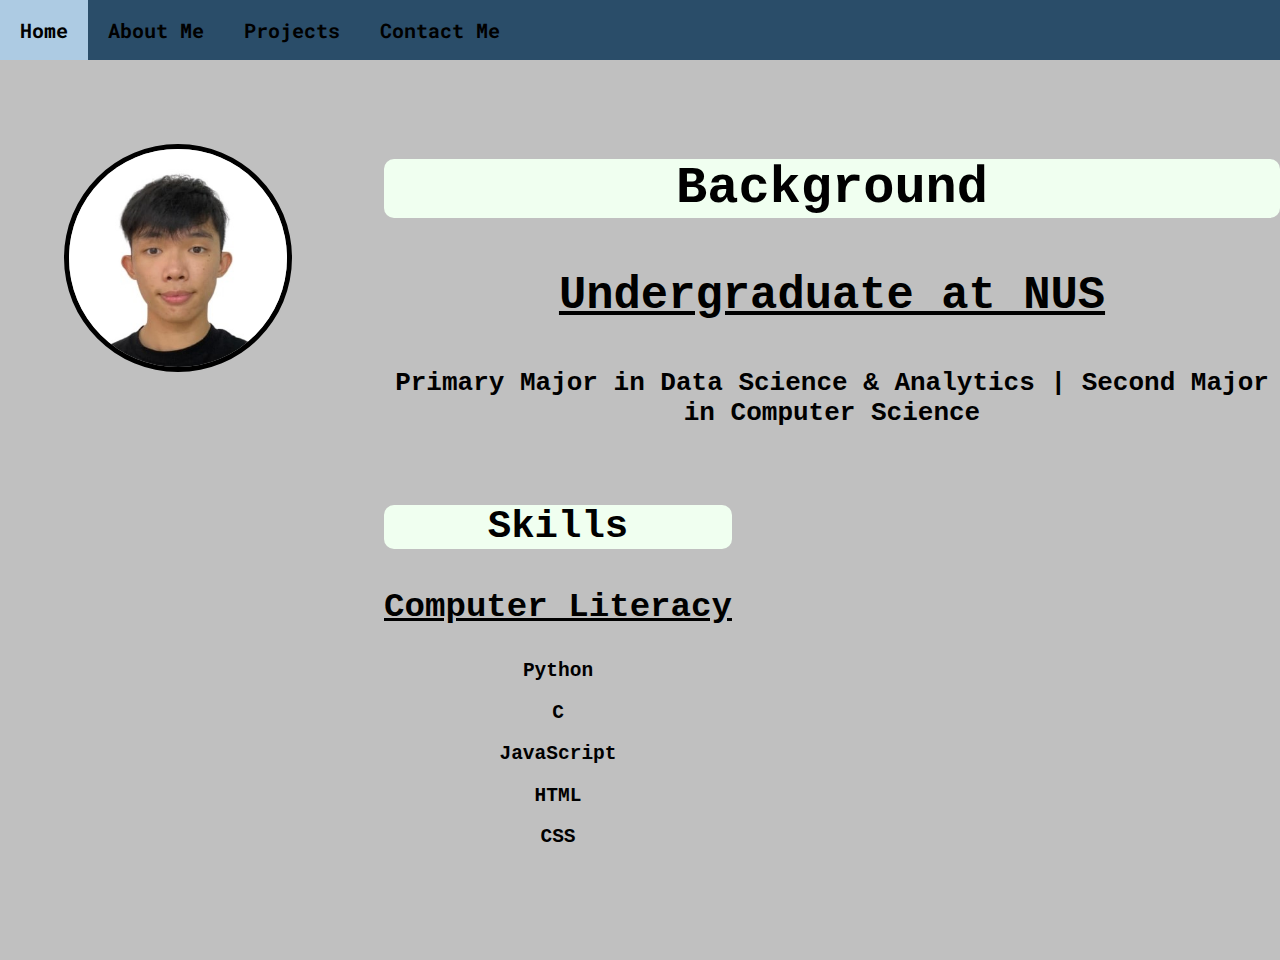
==== aboutme.html @ 3d3bc5a5 "Update aboutme.html" ====
<!DOCTYPE html>
<html>
    <head>
        <link rel="stylesheet" href="styles.css">
        <meta charset="UTF-8">
        <meta name="viewport" content="width=device-width, initial-scale=1">
        <meta name="description" content="Zhan Peng's Project Space">
        <meta name="author" content="Lee Zhan Peng">        
        <title>Project Space - Zhan Peng</title>
    </head>
    <body style="background-color: rgb(192, 192, 192);">
        <header>
            <ul>
                <li><a href="index.html">Home</a></li>
                <li><a href="aboutme.html">About Me</a></li>
                <li class="dropdown"><a href="#" class="dropbtn">Projects</a>
                    <div class="dropdown-content">
                        <a href="#">Project1</a>
                        <a href="#">Project2</a>
                        <a href="#">Project3</a>
                    </div>
                </li>
                
                <li><a href="#">Contact Me</a></li>
            </ul>
        </header>
        <div class="bg-image"></div>
        <div>
            <main>
                <img src="Portrait.jpg" style="width: 17%" class="round-border centered-items">
                <h1 class="intro-text" style="text-align: center">
                    <p style="font-size: 200%; background-color: honeydew; border-radius: 10px;">Background</p>
                    <p style="font-size: 175%; text-decoration: underline;">Undergraduate at NUS</p>
                    <p style="font-size: 100%">Primary Major in Data Science & Analytics | Second Major in Computer Science</p>
                    <p>
                    <h2 class="sub-text" style="text-align: center">
                        <p style="font-size: 200%; background-color: honeydew; border-radius: 10px;">Skills</p>
                        <p style="font-size: 175%; text-decoration: underline;">Computer Literacy</p>
                        <p style="font-size: 100%">Python</p>
                        <p style="font-size: 100%">C</p>
                        <p style="font-size: 100%">JavaScript</p>
                        <p style="font-size: 100%">HTML</p>
                        <p style="font-size: 100%">CSS</p>
                    </h2>
                    </p>
                </h1>
            </main>
        </div>
        <footer>

        </footer>
    </body>
</html>
---- styles.css ----
@import url('https://fonts.googleapis.com/css2?family=Roboto+Mono&display=swap');

ul {
    font-weight: 1000;
    height:60px;
    list-style-type: none;
    margin: 0;
    padding: 0;
    overflow: hidden;
    background-color: #2a4d69;
    font-family: 'Roboto Mono', monospace;
}
  
li {
    float: left;
    font-size:20px
}
  
li a, .dropbtn {
    display: inline-block;
    color: black;
    text-align: center;
    padding: 17px 20px;
    text-decoration: none;
}
  
li a:hover, .dropdown:hover .dropbtn {
    background-color: #adcbe3;
    -webkit-transition: background-color 0.2s linear;
    -ms-transition: background-color 0.2s linear;
    transition: background-color 0.2s linear;
}
  
li.dropdown {
    display: inline-block;
}
  
.dropdown-content {
    -webkit-animation: fading ease-in 0.2s;
    animation: fading ease-in 0.2s;
    -webkit-animation-fill-mode: forwards;
    animation-fill-mode: forwards;
    -webkit-animation-duration: 0.2s;
    animation-duration: 0.2s;
    display: none;
    position: absolute;
    background-color: #f9f9f9;
    min-width: 160px;
    box-shadow: 0px 8px 16px 0px rgba(0,0,0,0.2);
    z-index: 999;
}
  
.dropdown-content a {
    font-size:15px;
    color: black;
    padding: 12px 14px;
    text-decoration: none;
    display: block;
    text-align: left;
}
  
.dropdown-content a:hover {background-color: #f1f1f1;}
  
.dropdown:hover .dropdown-content {
    display: block;
}

body, html {
    height: 100%;
    margin: 0;
}

.bg-image {
    /* The image used */
    background-image: url("bg.jpg");
    
    /* Add the blur effect */
    filter: blur(3px);
    -webkit-filter: blur(3px);
    
    /* Full height */
    height: 100%;
    
    /* Center and scale the image nicely */
    background-position: center;
    background-repeat: no-repeat;
    background-size: cover;
    background-attachment: fixed;

}
.bg-text {
    font-family: Garamond;
    background-color: rgb(0,0,0); /* Fallback color */
    background-color: rgba(0,0,0, 0.4); /* Black w/opacity/see-through */
    color: white;
    font-weight: bold;
    border: 3px solid #f1f1f1;
    position: absolute;
    top: 50%;
    left: 50%;
    transform: translate(-50%, -50%);
    z-index: 2;
    width: 80%;
    height: 40%;
    padding: 20px;
    text-align: center;
}
.bg-layer {
    font-family: Garamond;
    background-color: rgb(0,0,0); /* Fallback color */
    background-color: rgba(0,0,0, 0.4); /* Black w/opacity/see-through */
    color: white;
    font-weight: bold;
    border: 3px solid #f1f1f1;
    position: absolute;
    top: 50%;
    left: 50%;
    transform: translate(-50%, -50%);
    z-index: 2;
    width: 80%;
    height: 40%;
    padding: 20px;
    text-align: center;
}
.centered-items {
    position: absolute;
    top: 16%;
    left: 5%;
    z-index: 2;
    text-align: center;
}
.intro-text {
    font-family: monospace;
    position: absolute;
    top: 10%;
    left: 30%;
}

.sub-text {
    font-family: monospace;
    position: absolute;
    top: 50%;
    left: 30%;
}
.fade-in-text {
    opacity: 0;
    -webkit-animation: fading ease-in 2s;
    animation: fading ease-in 2s;
    -webkit-animation-fill-mode: forwards;
    animation-fill-mode: forwards;
    -webkit-animation-duration: 2s;
    animation-duration: 2s;
  }
  
.fade-in-text.delay {
    -webkit-animation-delay: 2s;
    animation-delay: 2s
}
@-webkit-keyframes fading {
    from {opacity: 0;}
    to {opacity: 1;}
}
@-moz-keyframes fading {
    from {opacity: 0;}
    to {opacity: 1;}
}

@keyframes fading {
    from {opacity: 0;}
    to {opacity: 1;}
}

.round-border {
    border-radius: 50%;
    border-color: black;
    border-width: 5px;
    border-style: solid;
}
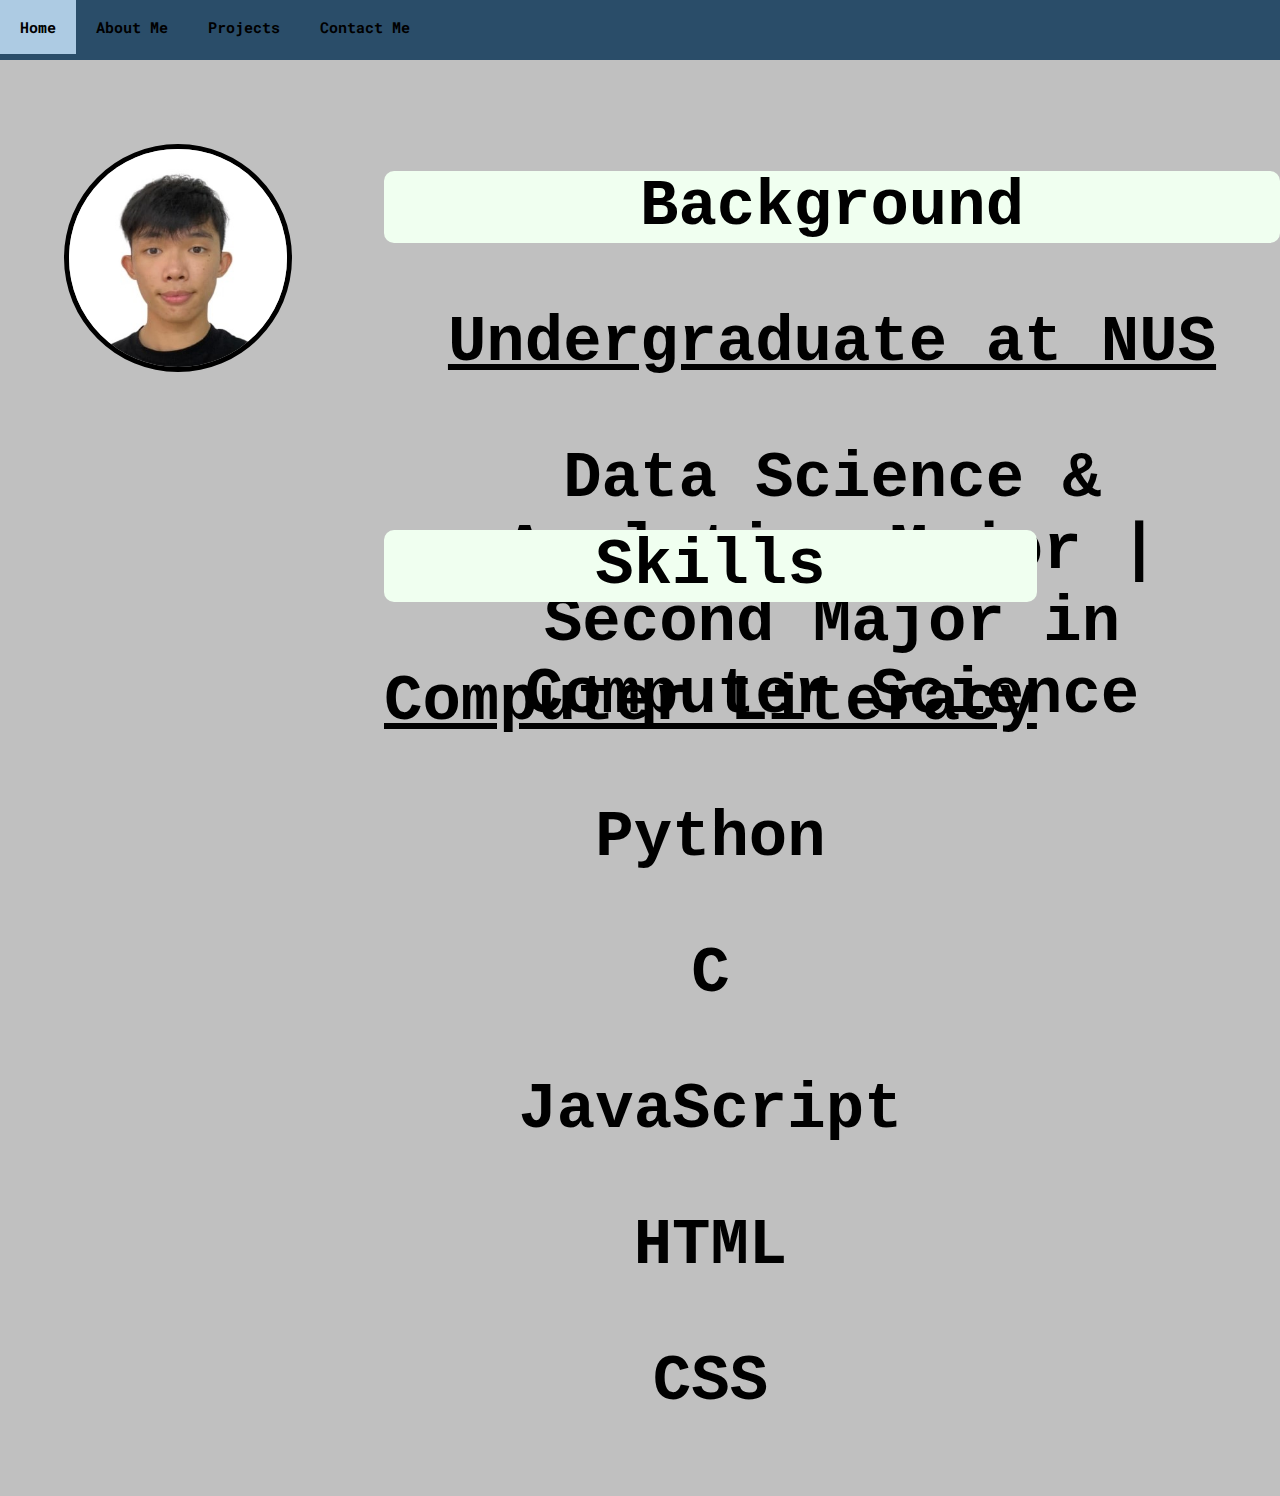
==== commit b300184b: "Update aboutme.html" ====
--- a/aboutme.html
+++ b/aboutme.html
@@ -11,17 +11,16 @@
     <body style="background-color: rgb(192, 192, 192);">
         <header>
             <ul>
-                <li><a href="index.html">Home</a></li>
-                <li><a href="aboutme.html">About Me</a></li>
-                <li class="dropdown"><a href="#" class="dropbtn">Projects</a>
+                <li><a href="index.html" style="font-size:15px">Home</a></li>
+                <li><a href="aboutme.html" style="font-size:15px">About Me</a></li>
+                <li class="dropdown"><a href="#" class="dropbtn" style="font-size:15px">Projects</a>
                     <div class="dropdown-content">
                         <a href="#">Project1</a>
                         <a href="#">Project2</a>
                         <a href="#">Project3</a>
                     </div>
                 </li>
-                
-                <li><a href="#">Contact Me</a></li>
+                <li><a href="#" style="font-size:15px">Contact Me</a></li>
             </ul>
         </header>
         <div class="bg-image"></div>
@@ -29,18 +28,18 @@
             <main>
                 <img src="Portrait.jpg" style="width: 17%" class="round-border centered-items">
                 <h1 class="intro-text" style="text-align: center">
-                    <p style="font-size: 200%; background-color: honeydew; border-radius: 10px;">Background</p>
-                    <p style="font-size: 175%; text-decoration: underline;">Undergraduate at NUS</p>
-                    <p style="font-size: 100%">Primary Major in Data Science & Analytics | Second Major in Computer Science</p>
+                    <p style="font-size: 5vw; background-color: honeydew; border-radius: 10px;">Background</p>
+                    <p style="font-size: 5vw; text-decoration: underline;">Undergraduate at NUS</p>
+                    <p style="font-size: 5vw">Data Science & Analytics Major | Second Major in Computer Science</p>
                     <p>
                     <h2 class="sub-text" style="text-align: center">
-                        <p style="font-size: 200%; background-color: honeydew; border-radius: 10px;">Skills</p>
-                        <p style="font-size: 175%; text-decoration: underline;">Computer Literacy</p>
-                        <p style="font-size: 100%">Python</p>
-                        <p style="font-size: 100%">C</p>
-                        <p style="font-size: 100%">JavaScript</p>
-                        <p style="font-size: 100%">HTML</p>
-                        <p style="font-size: 100%">CSS</p>
+                        <p style="font-size: 5vw; background-color: honeydew; border-radius: 10px;">Skills</p>
+                        <p style="font-size: 5vw; text-decoration: underline;">Computer Literacy</p>
+                        <p style="font-size: 5vw">Python</p>
+                        <p style="font-size: 5vw">C</p>
+                        <p style="font-size: 5vw">JavaScript</p>
+                        <p style="font-size: 5vw">HTML</p>
+                        <p style="font-size: 5vw">CSS</p>
                     </h2>
                     </p>
                 </h1>
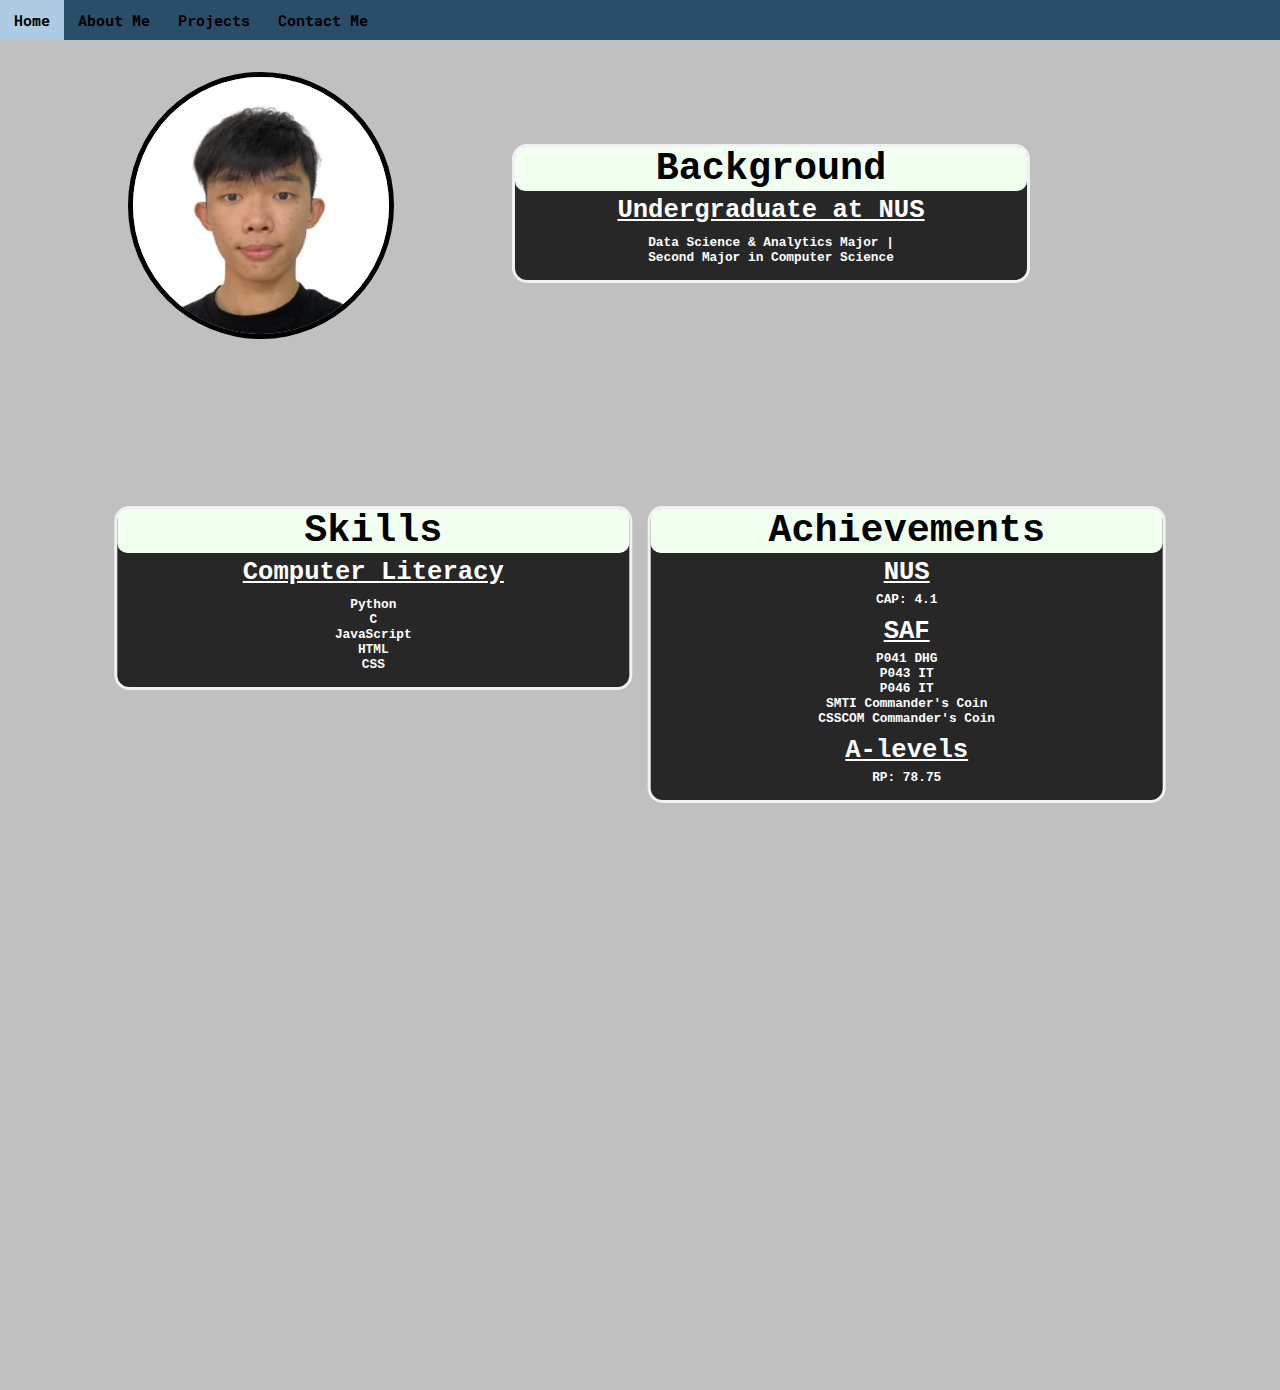
==== commit b66767d7: "Update aboutme.html" ====
--- a/aboutme.html
+++ b/aboutme.html
@@ -11,40 +11,59 @@
     <body style="background-color: rgb(192, 192, 192);">
         <header>
             <ul>
-                <li><a href="index.html" style="font-size:15px">Home</a></li>
-                <li><a href="aboutme.html" style="font-size:15px">About Me</a></li>
-                <li class="dropdown"><a href="#" class="dropbtn" style="font-size:15px">Projects</a>
+                <li><a href="index.html" class="nav-size">Home</a></li>
+                <li><a href="aboutme.html" class="nav-size">About Me</a></li>
+                <li class="dropdown"><a href="#" class="dropbtn nav-size">Projects</a>
                     <div class="dropdown-content">
                         <a href="#">Project1</a>
                         <a href="#">Project2</a>
                         <a href="#">Project3</a>
                     </div>
                 </li>
-                <li><a href="#" style="font-size:15px">Contact Me</a></li>
+                <li><a href="#" class="nav-size">Contact Me</a></li>
             </ul>
         </header>
-        <div class="bg-image"></div>
+        <div class="bg-image" style=" height: 150vh;"></div>
         <div>
             <main>
-                <img src="Portrait.jpg" style="width: 17%" class="round-border centered-items">
-                <h1 class="intro-text" style="text-align: center">
-                    <p style="font-size: 5vw; background-color: honeydew; border-radius: 10px;">Background</p>
-                    <p style="font-size: 5vw; text-decoration: underline;">Undergraduate at NUS</p>
-                    <p style="font-size: 5vw">Data Science & Analytics Major | Second Major in Computer Science</p>
-                    <p>
-                    <h2 class="sub-text" style="text-align: center">
-                        <p style="font-size: 5vw; background-color: honeydew; border-radius: 10px;">Skills</p>
-                        <p style="font-size: 5vw; text-decoration: underline;">Computer Literacy</p>
-                        <p style="font-size: 5vw">Python</p>
-                        <p style="font-size: 5vw">C</p>
-                        <p style="font-size: 5vw">JavaScript</p>
-                        <p style="font-size: 5vw">HTML</p>
-                        <p style="font-size: 5vw">CSS</p>
-                    </h2>
-                    </p>
+                <img src="images/Portrait.jpg" class="round-border centered-items">
+                <h1 class="intro-text" style="text-align: center; background-color: rgba(0,0,0, 0.8); border-radius: 15px; border: 3px solid #f1f1f1;">
+                    <p class="header" style=" background-color: honeydew; border-radius: 10px; margin-bottom: 5px; color: black;">Background</p>
+                    <p class="title" style=" text-decoration: underline; margin-bottom: 10px;">Undergraduate at NUS</p>
+                    <p>Data Science & Analytics Major |</p>
+                    <p>Second Major in Computer Science</p>
+                    <br>
                 </h1>
+
+                <h2 class="sub-text1" style="text-align: center; background-color: rgba(0,0,0, 0.8); border-radius: 15px; border: 3px solid #f1f1f1;">
+                    <p class="header" style=" background-color: honeydew; border-radius: 10px; margin-bottom: 5px; color: black;">Skills</p>
+                    <p class="title" style="text-decoration: underline; margin-bottom: 10px;">Computer Literacy</p>
+                    <p>Python</p>
+                    <p>C</p>
+                    <p>JavaScript</p>
+                    <p>HTML</p>
+                    <p>CSS</p>
+                    <br>
+                </h2>               
+                <h2 class="sub-text2" style="text-align: center; background-color: rgba(0,0,0, 0.8); border-radius: 15px; border: 3px solid #f1f1f1;">
+                    <p class="header" style=" background-color: honeydew; border-radius: 10px; margin-bottom: 5px; color: black;">Achievements</p>
+                    <p class="title" style="text-decoration: underline; margin-bottom: 5px;">NUS</p>
+                    <p>CAP: 4.1</p>
+                    <p class="title" style="text-decoration: underline; margin-bottom: 5px; margin-top: 10px;">SAF</p>
+                    <p>P041 DHG</p>
+                    <p>P043 IT</p>
+                    <p>P046 IT</p>
+                    <p>SMTI Commander's Coin</p>
+                    <p>CSSCOM Commander's Coin</p>
+                    <p class="title" style="text-decoration: underline; margin-bottom: 5px; margin-top: 10px;">A-levels</p>
+                    <p>RP: 78.75</p>
+                    <br>
+
+
+                </h2>
             </main>
         </div>
+        
         <footer>
 
         </footer>
--- a/styles.css
+++ b/styles.css
@@ -1,14 +1,19 @@
 @import url('https://fonts.googleapis.com/css2?family=Roboto+Mono&display=swap');
+p {
+    margin: 0;
+    color: white;
+}
 
 ul {
     font-weight: 1000;
-    height:60px;
+    height:40px;
     list-style-type: none;
     margin: 0;
     padding: 0;
     overflow: hidden;
     background-color: #2a4d69;
     font-family: 'Roboto Mono', monospace;
+    
 }
   
 li {
@@ -20,7 +25,7 @@
     display: inline-block;
     color: black;
     text-align: center;
-    padding: 17px 20px;
+    padding: 10px 14px;
     text-decoration: none;
 }
   
@@ -72,20 +77,15 @@
 
 .bg-image {
     /* The image used */
-    background-image: url("bg.jpg");
-    
-    /* Add the blur effect */
-    filter: blur(3px);
-    -webkit-filter: blur(3px);
-    
-    /* Full height */
-    height: 100%;
+    background-image: url("images/bg.jpg");
     
     /* Center and scale the image nicely */
     background-position: center;
     background-repeat: no-repeat;
     background-size: cover;
     background-attachment: fixed;
+    position: relative;
+    z-index: -10;
 
 }
 .bg-text {
@@ -99,49 +99,14 @@
     top: 50%;
     left: 50%;
     transform: translate(-50%, -50%);
-    z-index: 2;
+    z-index: -5;
     width: 80%;
-    height: 40%;
+    height: 20vw;
     padding: 20px;
     text-align: center;
 }
-.bg-layer {
-    font-family: Garamond;
-    background-color: rgb(0,0,0); /* Fallback color */
-    background-color: rgba(0,0,0, 0.4); /* Black w/opacity/see-through */
-    color: white;
-    font-weight: bold;
-    border: 3px solid #f1f1f1;
-    position: absolute;
-    top: 50%;
-    left: 50%;
-    transform: translate(-50%, -50%);
-    z-index: 2;
-    width: 80%;
-    height: 40%;
-    padding: 20px;
-    text-align: center;
-}
-.centered-items {
-    position: absolute;
-    top: 16%;
-    left: 5%;
-    z-index: 2;
-    text-align: center;
-}
-.intro-text {
-    font-family: monospace;
-    position: absolute;
-    top: 10%;
-    left: 30%;
-}
-
-.sub-text {
-    font-family: monospace;
-    position: absolute;
-    top: 50%;
-    left: 30%;
-}
+
+
 .fade-in-text {
     opacity: 0;
     -webkit-animation: fading ease-in 2s;
@@ -175,4 +140,151 @@
     border-color: black;
     border-width: 5px;
     border-style: solid;
-}+}
+
+@media (min-width: 993px) {
+    .intro-text {
+        font-family: monospace;
+        position: absolute;
+        top: 15%;
+        left: 40%;
+        font-size: 1vw;
+        width: 40vw
+    }
+    .sub-text1 {
+        font-family: monospace;
+        position: absolute;
+        top: 55%;
+        left: 36%;
+        font-size: 1vw;
+        width: 40vw;
+        left: 15%;
+        transform: translateX(-15%);
+    }
+    .sub-text2 {
+        font-family: monospace;
+        position: absolute;
+        top: 55%;
+        left: 56%;
+        font-size: 1vw;
+        width: 40vw;
+        left: 85%;
+        transform: translateX(-85%);
+    }
+    .centered-items {
+        position: absolute;
+        top: 8%;
+        left: 10%;
+        z-index: 2;
+        text-align: center;
+        width: 20vw
+    }
+    .nav-size {
+        font-size: 15px;
+    }
+    .header {
+        font-size: 3vw;
+    }
+
+    .title {
+        font-size: 2vw;
+    }
+}
+
+@media (min-width: 577px) and (max-width: 992px) {
+    .intro-text {
+        font-family: monospace;
+        position: absolute;
+        top: 30%;
+        font-size: 2vw;
+        left: 50%;
+        transform: translateX(-50%);
+        width: 55vw
+    }
+    .sub-text1 {
+        font-family: monospace;
+        position: absolute;
+        top: 60%;
+        font-size: 2vw;
+        left: 15%;
+        transform: translateX(-15%);
+        width: 35vw
+
+    }
+    .sub-text2 {
+        font-family: monospace;
+        position: absolute;
+        top: 60%;
+        font-size: 2vw;
+        left: 85%;
+        transform: translateX(-85%);
+        width: 35vw
+    }
+    .centered-items {
+        position: absolute;
+        top: 8%;
+        z-index: 2;
+        width: 15vw;
+        left: 50%;
+        transform: translateX(-50%);
+    }
+    .nav-size {
+        font-size: 15px;
+    }
+    .header {
+        font-size: 4vw;
+    }
+
+    .title {
+        font-size: 3vw;
+    }
+}
+
+@media (max-width: 576px) {
+    .intro-text {
+        font-family: monospace;
+        position: absolute;
+        top: 35%;
+        font-size: 3vw;
+        left: 50%;
+        transform: translateX(-50%);
+        width: 55vw
+    }
+    .sub-text1 {
+        font-family: monospace;
+        position: absolute;
+        top: 58%;
+        font-size: 3vw;
+        left: 50%;
+        transform: translateX(-50%);
+        width: 55vw
+    }
+    .sub-text2 {
+        font-family: monospace;
+        position: absolute;
+        top: 90%;
+        font-size: 3vw;
+        left: 50%;
+        transform: translateX(-50%);
+        width: 55vw
+    }
+    .centered-items {
+        position: absolute;
+        top: 8%;
+        z-index: 2;
+        width: 30vw;
+        left: 50%;
+        transform: translateX(-50%);
+    }
+    .nav-size {
+        font-size: 12px;
+    }
+    
+    .header {
+        font-size: 5vw;
+    }
+
+    .title {
+        font-size: 4vw;
+    }
+}
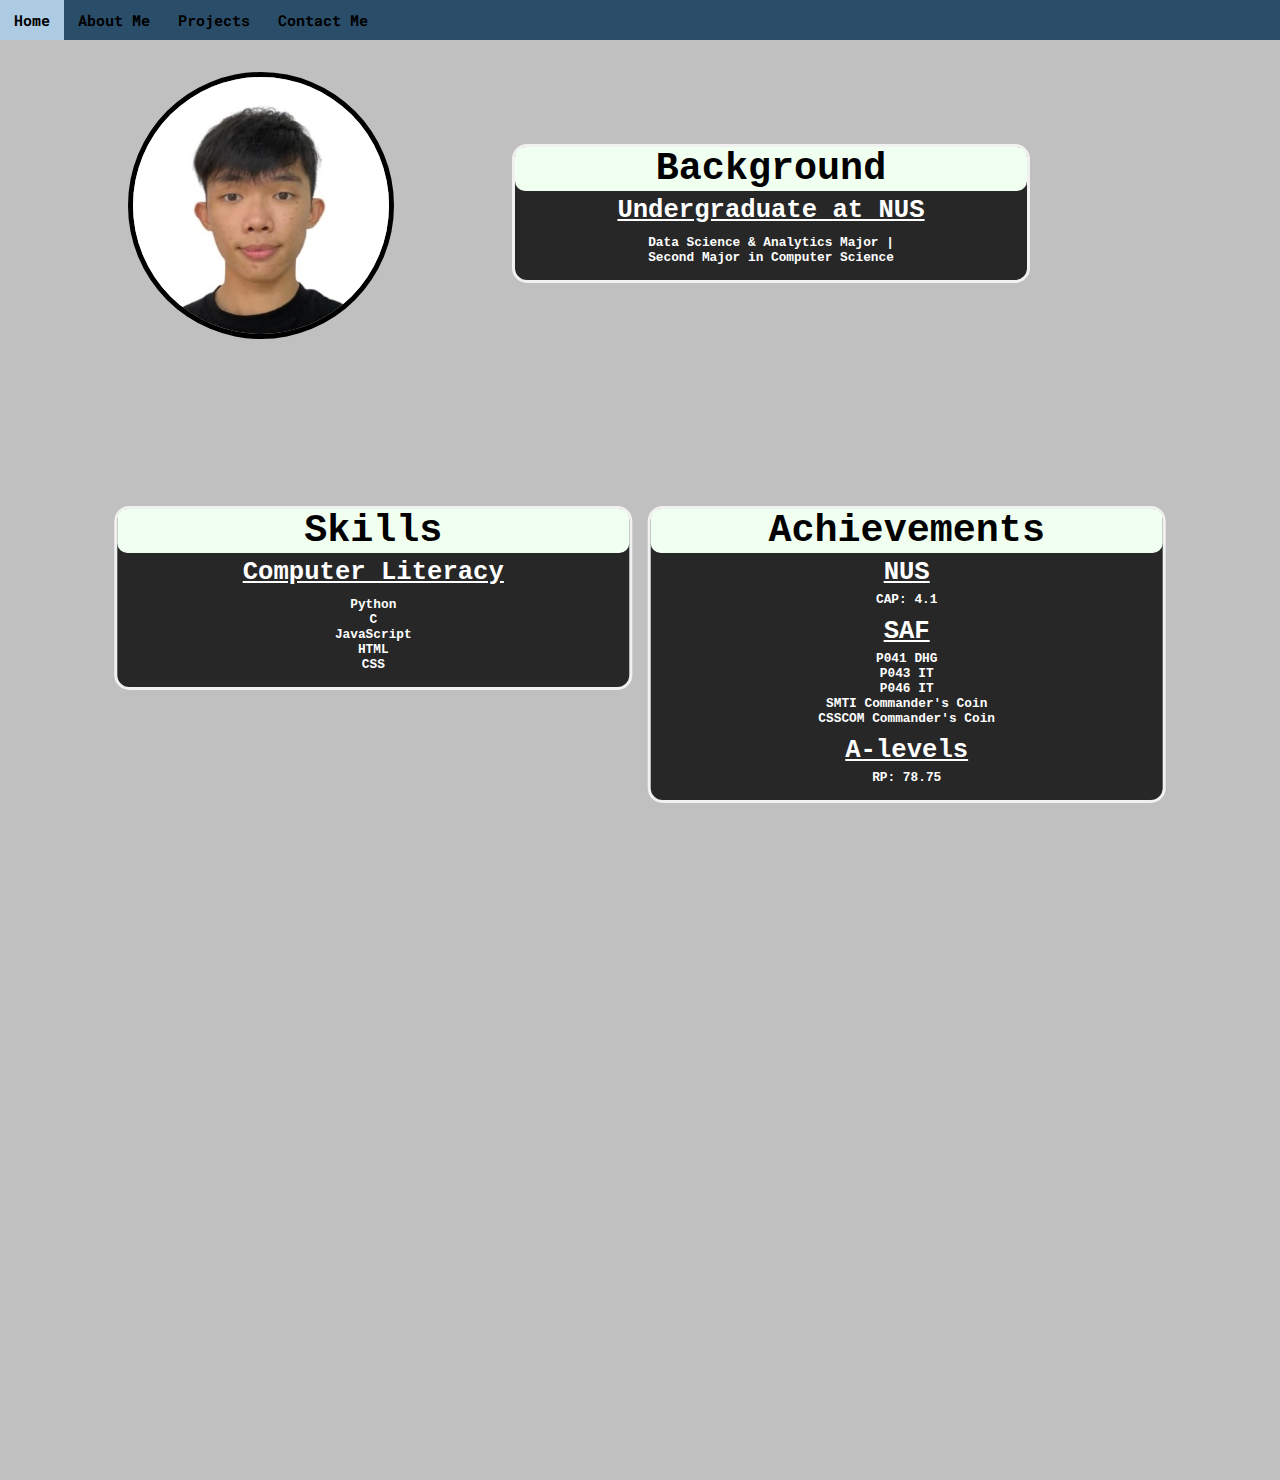
==== commit 5563c841: "Update aboutme.html" ====
--- a/aboutme.html
+++ b/aboutme.html
@@ -23,7 +23,7 @@
                 <li><a href="#" class="nav-size">Contact Me</a></li>
             </ul>
         </header>
-        <div class="bg-image" style=" height: 150vh;"></div>
+        <div class="bg-image" style=" height: 160vh;"></div>
         <div>
             <main>
                 <img src="images/Portrait.jpg" class="round-border centered-items">
--- a/styles.css
+++ b/styles.css
@@ -1,4 +1,5 @@
 @import url('https://fonts.googleapis.com/css2?family=Roboto+Mono&display=swap');
+
 p {
     margin: 0;
     color: white;
@@ -76,10 +77,8 @@
 }
 
 .bg-image {
-    /* The image used */
     background-image: url("images/bg.jpg");
     
-    /* Center and scale the image nicely */
     background-position: center;
     background-repeat: no-repeat;
     background-size: cover;
@@ -90,8 +89,8 @@
 }
 .bg-text {
     font-family: Garamond;
-    background-color: rgb(0,0,0); /* Fallback color */
-    background-color: rgba(0,0,0, 0.4); /* Black w/opacity/see-through */
+    background-color: rgb(0,0,0);
+    background-color: rgba(0,0,0, 0.4);
     color: white;
     font-weight: bold;
     border: 3px solid #f1f1f1;
@@ -195,86 +194,97 @@
     .intro-text {
         font-family: monospace;
         position: absolute;
-        top: 30%;
+        top: 0;
         font-size: 2vw;
-        left: 50%;
-        transform: translateX(-50%);
+        left: 30%;
+        margin-top: 25vh;
         width: 55vw
     }
     .sub-text1 {
         font-family: monospace;
         position: absolute;
-        top: 60%;
+        top: 0;
         font-size: 2vw;
         left: 15%;
         transform: translateX(-15%);
-        width: 35vw
+        width: 35vw;
+        margin-top: 75vh;
 
     }
     .sub-text2 {
         font-family: monospace;
         position: absolute;
-        top: 60%;
+        top: 0;
         font-size: 2vw;
         left: 85%;
         transform: translateX(-85%);
-        width: 35vw
+        width: 35vw;
+        margin-top: 75vh;
     }
     .centered-items {
         position: absolute;
-        top: 8%;
+        top: 0;
+        left: 10%;
         z-index: 2;
+        text-align: center;
         width: 15vw;
+        margin-top: 25vh;
+    }
+    .nav-size {
+        font-size: 15px;
+    }
+    .header {
+        font-size: 4vw;
+    }
+
+    .title {
+        font-size: 3vw;
+    }
+}
+
+@media (max-width: 576px) {
+    .intro-text {
+        font-family: monospace;
+        position: absolute;
+        top: 0;
+        font-size: 3vw;
         left: 50%;
         transform: translateX(-50%);
-    }
-    .nav-size {
-        font-size: 15px;
-    }
-    .header {
-        font-size: 4vw;
-    }
-
-    .title {
-        font-size: 3vw;
-    }
-}
-
-@media (max-width: 576px) {
-    .intro-text {
-        font-family: monospace;
-        position: absolute;
-        top: 35%;
+        width: 55vw;
+        z-index: -9;
+        margin-top: 25vh;
+    }
+    .sub-text1 {
+        font-family: monospace;
+        position: absolute;
+        top: 0;
         font-size: 3vw;
         left: 50%;
         transform: translateX(-50%);
-        width: 55vw
-    }
-    .sub-text1 {
-        font-family: monospace;
-        position: absolute;
-        top: 58%;
+        width: 55vw;
+        z-index: -9;
+        margin-top: 40vh;
+    }
+    .sub-text2 {
+        font-family: monospace;
+        position: absolute;
+        top: 0;
         font-size: 3vw;
         left: 50%;
         transform: translateX(-50%);
-        width: 55vw
-    }
-    .sub-text2 {
-        font-family: monospace;
-        position: absolute;
-        top: 90%;
-        font-size: 3vw;
-        left: 50%;
-        transform: translateX(-50%);
-        width: 55vw
+        width: 55vw;
+        z-index: -9;
+        margin-top: 60vh;
     }
     .centered-items {
         position: absolute;
-        top: 8%;
+        top: 0%;
         z-index: 2;
         width: 30vw;
         left: 50%;
         transform: translateX(-50%);
+        margin-top: 8vh;
+        z-index: -9;
     }
     .nav-size {
         font-size: 12px;
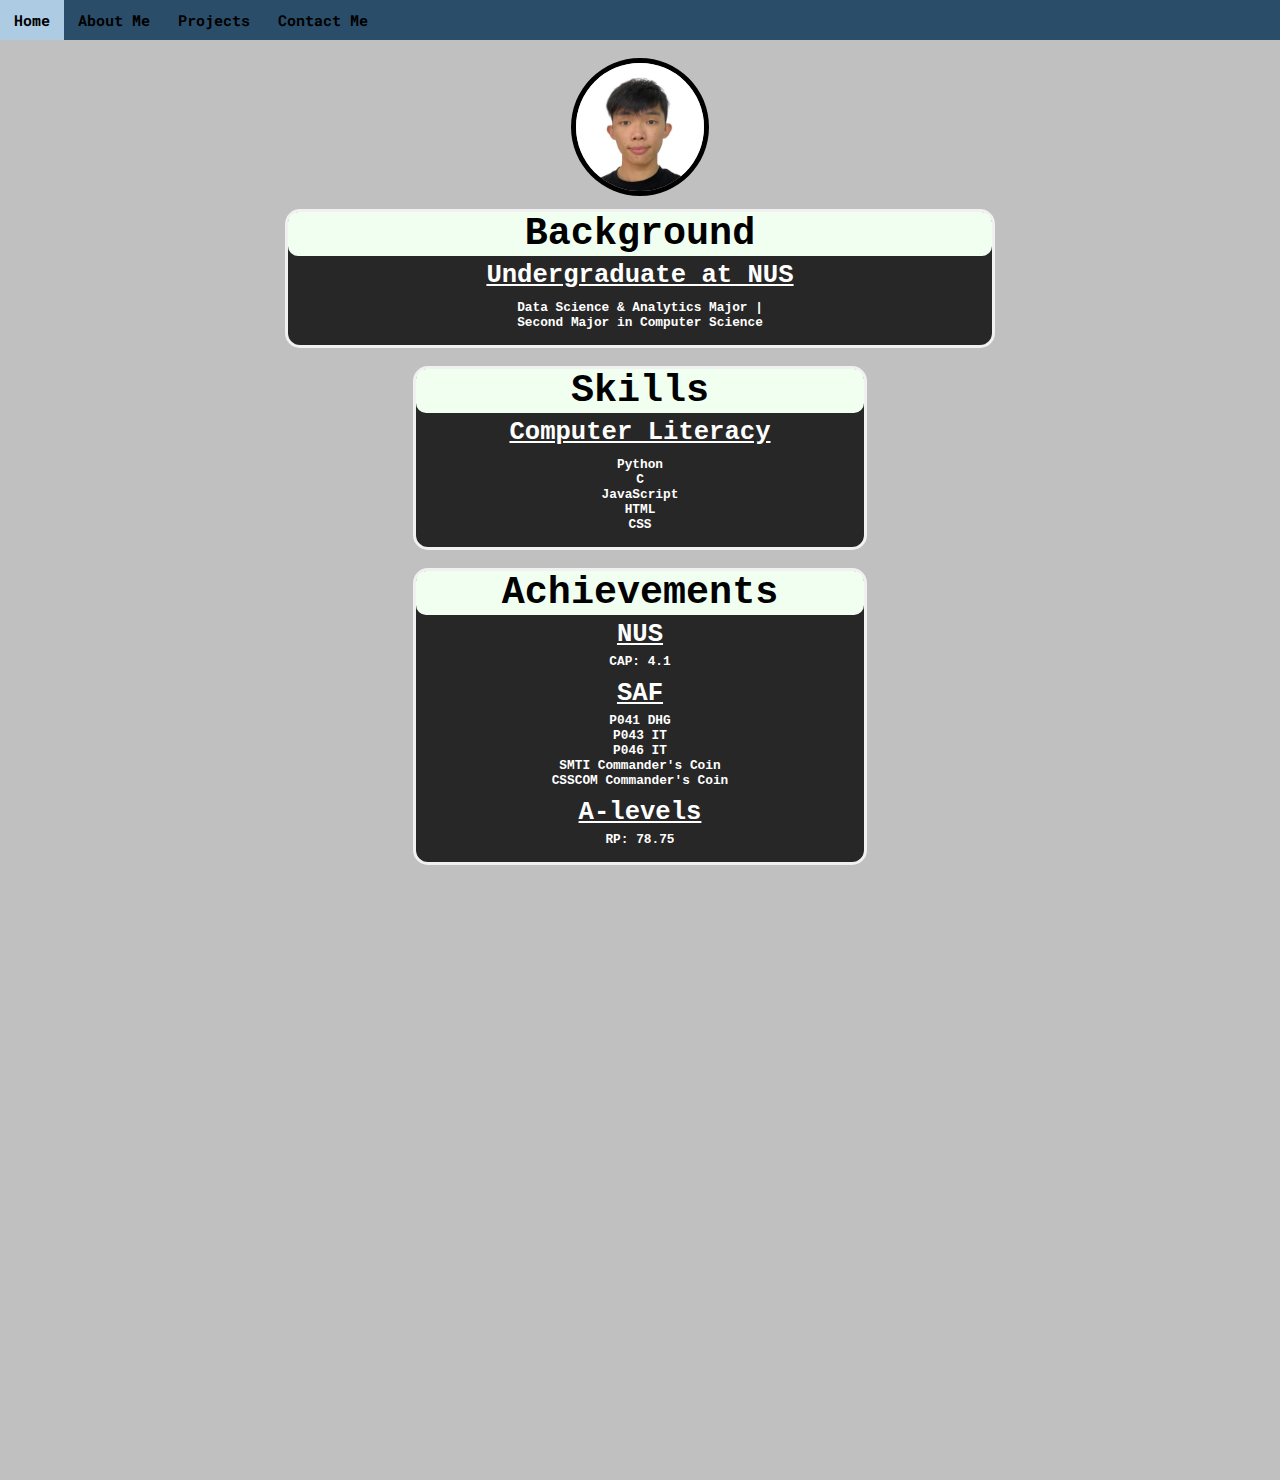
==== commit c4c3d41b: "Update aboutme.html" ====
--- a/aboutme.html
+++ b/aboutme.html
@@ -23,8 +23,7 @@
                 <li><a href="#" class="nav-size">Contact Me</a></li>
             </ul>
         </header>
-        <div class="bg-image" style=" height: 160vh;"></div>
-        <div>
+        <div class="bg-image" style=" height: 160vh;">
             <main>
                 <img src="images/Portrait.jpg" class="round-border centered-items">
                 <h1 class="intro-text" style="text-align: center; background-color: rgba(0,0,0, 0.8); border-radius: 15px; border: 3px solid #f1f1f1;">
@@ -58,12 +57,9 @@
                     <p class="title" style="text-decoration: underline; margin-bottom: 5px; margin-top: 10px;">A-levels</p>
                     <p>RP: 78.75</p>
                     <br>
-
-
                 </h2>
             </main>
         </div>
-        
         <footer>
 
         </footer>
--- a/styles.css
+++ b/styles.css
@@ -144,39 +144,39 @@
 @media (min-width: 993px) {
     .intro-text {
         font-family: monospace;
-        position: absolute;
-        top: 15%;
-        left: 40%;
+        position: relative;
+        left: 50%;
+        transform: translateX(-50%);
         font-size: 1vw;
-        width: 40vw
+        width: 55vw
     }
     .sub-text1 {
         font-family: monospace;
-        position: absolute;
-        top: 55%;
-        left: 36%;
+        position: relative;
+        left: 50%;
+        transform: translateX(-50%);
         font-size: 1vw;
-        width: 40vw;
-        left: 15%;
-        transform: translateX(-15%);
+        width: 35vw;
+        margin-top: 2vh;
     }
     .sub-text2 {
         font-family: monospace;
-        position: absolute;
-        top: 55%;
-        left: 56%;
+        position: relative;
+        left: 50%;
+        transform: translateX(-50%);
         font-size: 1vw;
-        width: 40vw;
-        left: 85%;
-        transform: translateX(-85%);
+        width: 35vw;
+        margin-top: 2vh;
     }
     .centered-items {
-        position: absolute;
+        position: relative;
         top: 8%;
-        left: 10%;
+        left: 50%;
+        transform: translateX(-50%);
         z-index: 2;
         text-align: center;
-        width: 20vw
+        width: 10vw;
+        margin-top: 2vh;
     }
     .nav-size {
         font-size: 15px;
@@ -193,42 +193,38 @@
 @media (min-width: 577px) and (max-width: 992px) {
     .intro-text {
         font-family: monospace;
-        position: absolute;
-        top: 0;
-        font-size: 2vw;
-        left: 30%;
-        margin-top: 25vh;
+        position: relative;
+        font-size: 2vw;
+        left: 50%;
+        transform: translateX(-50%);
         width: 55vw
     }
     .sub-text1 {
         font-family: monospace;
-        position: absolute;
-        top: 0;
-        font-size: 2vw;
-        left: 15%;
-        transform: translateX(-15%);
-        width: 35vw;
-        margin-top: 75vh;
+        position: relative;
+        font-size: 2vw;
+        left: 50%;
+        transform: translateX(-50%);
+        width: 35vw;
+        margin-top: 2vh;
 
     }
     .sub-text2 {
         font-family: monospace;
-        position: absolute;
-        top: 0;
-        font-size: 2vw;
-        left: 85%;
-        transform: translateX(-85%);
-        width: 35vw;
-        margin-top: 75vh;
+        position: relative;
+        font-size: 2vw;
+        left: 50%;
+        transform: translateX(-50%);
+        width: 35vw;
+        margin-top: 2vh;
     }
     .centered-items {
-        position: absolute;
-        top: 0;
-        left: 10%;
+        position: relative;
+        left: 50%;
+        transform: translateX(-50%);
         z-index: 2;
         text-align: center;
         width: 15vw;
-        margin-top: 25vh;
     }
     .nav-size {
         font-size: 15px;
@@ -245,46 +241,41 @@
 @media (max-width: 576px) {
     .intro-text {
         font-family: monospace;
-        position: absolute;
-        top: 0;
+        position: relative;
         font-size: 3vw;
         left: 50%;
         transform: translateX(-50%);
         width: 55vw;
         z-index: -9;
-        margin-top: 25vh;
     }
     .sub-text1 {
         font-family: monospace;
-        position: absolute;
-        top: 0;
-        font-size: 3vw;
-        left: 50%;
-        transform: translateX(-50%);
-        width: 55vw;
-        z-index: -9;
-        margin-top: 40vh;
+        position: relative;
+        font-size: 3vw;
+        left: 50%;
+        transform: translateX(-50%);
+        width: 35vw;
+        z-index: -9;
+        margin-top: 2vh;
     }
     .sub-text2 {
         font-family: monospace;
-        position: absolute;
-        top: 0;
-        font-size: 3vw;
-        left: 50%;
-        transform: translateX(-50%);
-        width: 55vw;
-        z-index: -9;
-        margin-top: 60vh;
+        position: relative;
+        font-size: 3vw;
+        left: 50%;
+        transform: translateX(-50%);
+        width: 35vw;
+        z-index: -9;
+        margin-top: 2vh;
     }
     .centered-items {
-        position: absolute;
-        top: 0%;
+        position: relative;
         z-index: 2;
         width: 30vw;
         left: 50%;
         transform: translateX(-50%);
-        margin-top: 8vh;
-        z-index: -9;
+        z-index: -9;
+        margin-top: 2vh;
     }
     .nav-size {
         font-size: 12px;
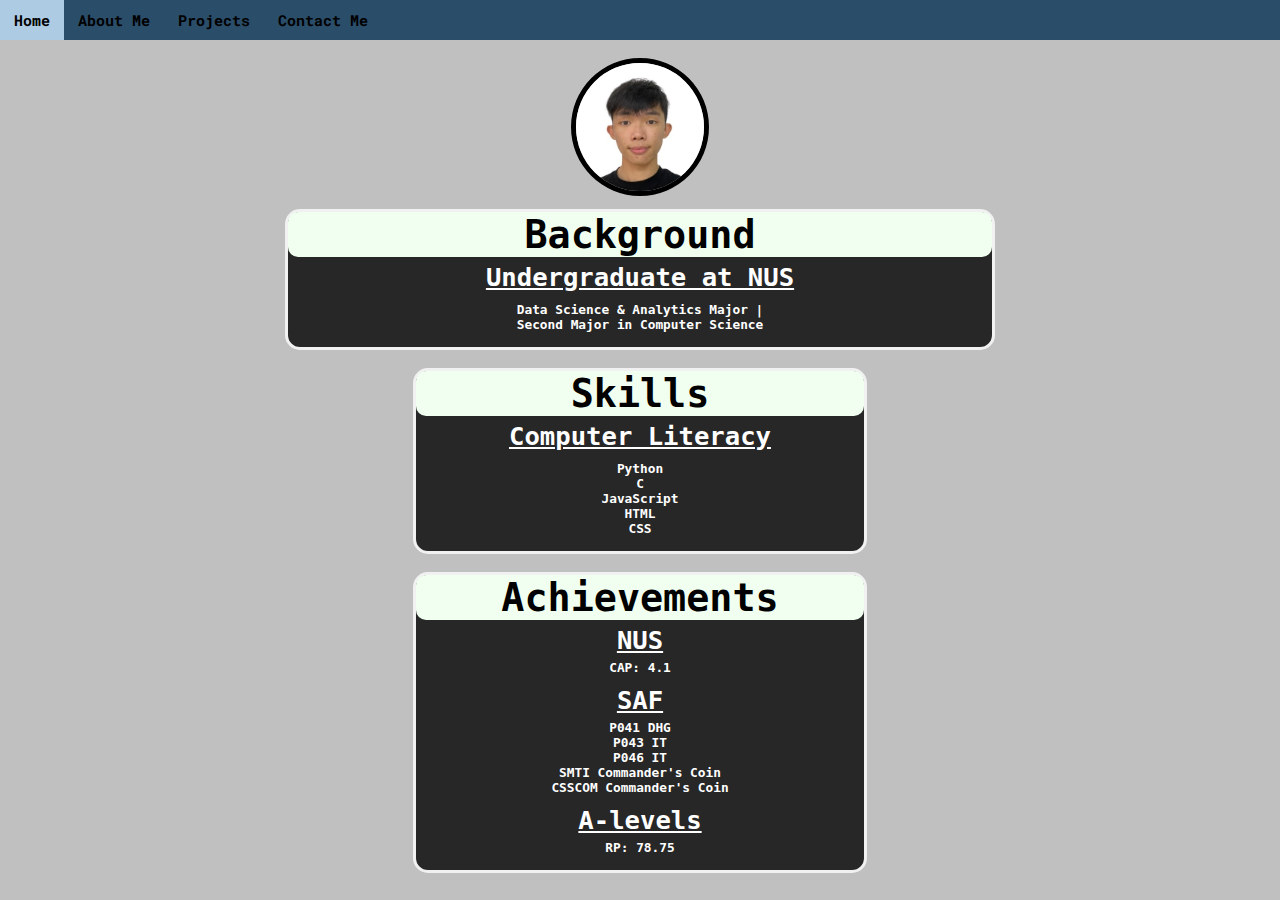
==== commit cbd3e895: "Update aboutme.html" ====
--- a/aboutme.html
+++ b/aboutme.html
@@ -23,7 +23,7 @@
                 <li><a href="#" class="nav-size">Contact Me</a></li>
             </ul>
         </header>
-        <div class="bg-image" style=" height: 160vh;">
+        <div class="bg-image">
             <main>
                 <img src="images/Portrait.jpg" class="round-border centered-items">
                 <h1 class="intro-text" style="text-align: center; background-color: rgba(0,0,0, 0.8); border-radius: 15px; border: 3px solid #f1f1f1;">
--- a/styles.css
+++ b/styles.css
@@ -205,7 +205,7 @@
         font-size: 2vw;
         left: 50%;
         transform: translateX(-50%);
-        width: 35vw;
+        width: 40vw;
         margin-top: 2vh;
 
     }
@@ -215,7 +215,7 @@
         font-size: 2vw;
         left: 50%;
         transform: translateX(-50%);
-        width: 35vw;
+        width: 40vw;
         margin-top: 2vh;
     }
     .centered-items {
@@ -245,33 +245,33 @@
         font-size: 3vw;
         left: 50%;
         transform: translateX(-50%);
+        width: 70vw;
+        z-index: -9;
+    }
+    .sub-text1 {
+        font-family: monospace;
+        position: relative;
+        font-size: 3vw;
+        left: 50%;
+        transform: translateX(-50%);
+        width: 60vw;
+        z-index: -9;
+        margin-top: 2vh;
+    }
+    .sub-text2 {
+        font-family: monospace;
+        position: relative;
+        font-size: 3vw;
+        left: 50%;
+        transform: translateX(-50%);
         width: 55vw;
         z-index: -9;
-    }
-    .sub-text1 {
-        font-family: monospace;
-        position: relative;
-        font-size: 3vw;
-        left: 50%;
-        transform: translateX(-50%);
-        width: 35vw;
-        z-index: -9;
-        margin-top: 2vh;
-    }
-    .sub-text2 {
-        font-family: monospace;
-        position: relative;
-        font-size: 3vw;
-        left: 50%;
-        transform: translateX(-50%);
-        width: 35vw;
-        z-index: -9;
         margin-top: 2vh;
     }
     .centered-items {
         position: relative;
         z-index: 2;
-        width: 30vw;
+        width: 55vw;
         left: 50%;
         transform: translateX(-50%);
         z-index: -9;
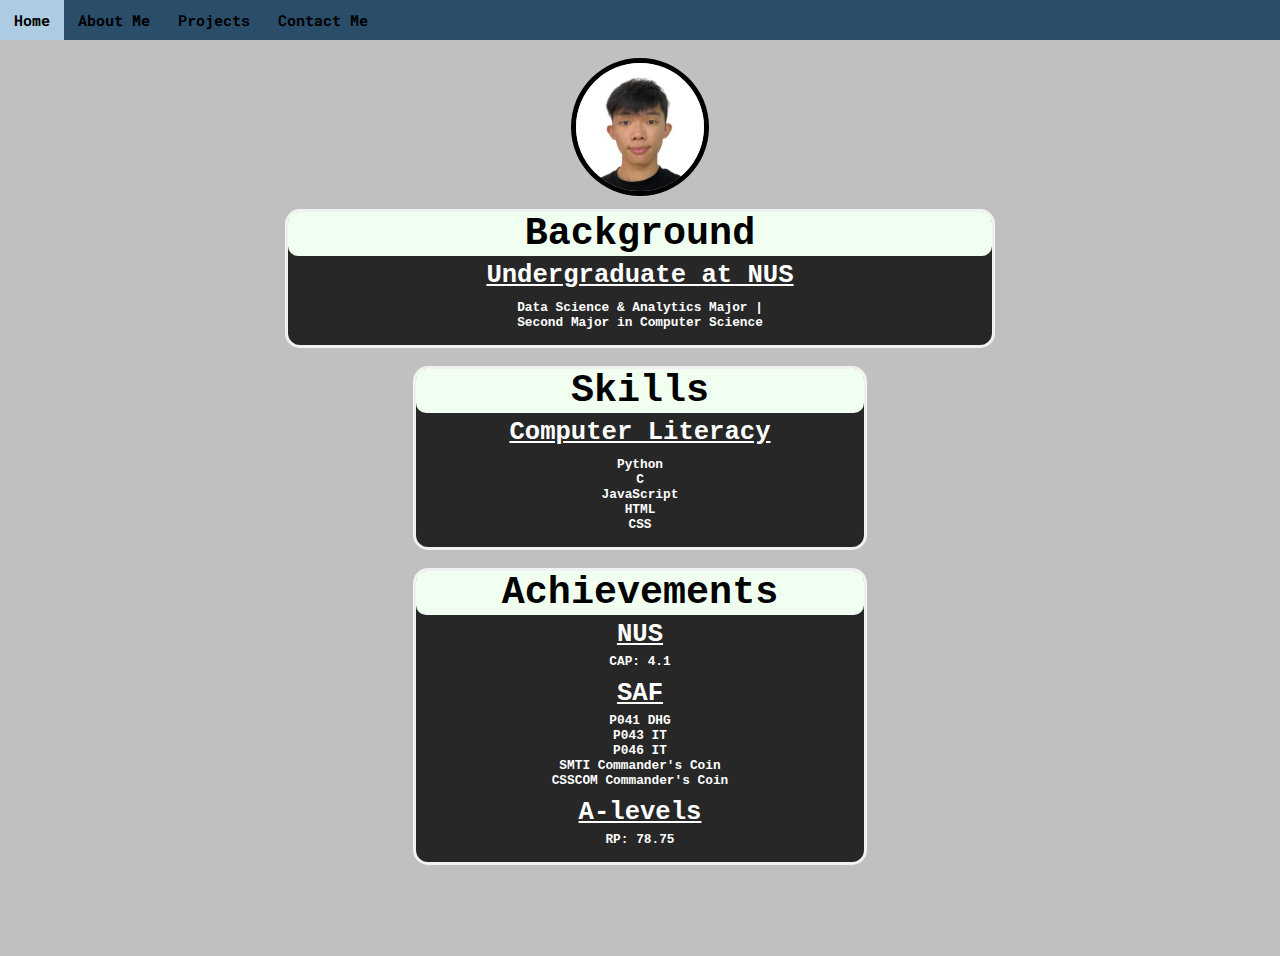
==== commit 59a3a5b7: "Update aboutme.html" ====
--- a/aboutme.html
+++ b/aboutme.html
@@ -6,10 +6,10 @@
         <meta name="viewport" content="width=device-width, initial-scale=1">
         <meta name="description" content="Zhan Peng's Project Space">
         <meta name="author" content="Lee Zhan Peng">        
-        <title>Project Space - Zhan Peng</title>
+        <title>About Me - Zhan Peng</title>
     </head>
-    <body style="background-color: rgb(192, 192, 192);">
-        <header>
+    <body style="background-color: rgb(192, 192, 192); position: relative;">
+        <header style="position: sticky; top: 0; left: 0; z-index: 10;">
             <ul>
                 <li><a href="index.html" class="nav-size">Home</a></li>
                 <li><a href="aboutme.html" class="nav-size">About Me</a></li>
@@ -20,7 +20,7 @@
                         <a href="#">Project3</a>
                     </div>
                 </li>
-                <li><a href="#" class="nav-size">Contact Me</a></li>
+                <li><a href="contactme.html" class="nav-size">Contact Me</a></li>
             </ul>
         </header>
         <div class="bg-image">
@@ -58,6 +58,10 @@
                     <p>RP: 78.75</p>
                     <br>
                 </h2>
+                <br>
+                <br>
+                <br>
+                <br>
             </main>
         </div>
         <footer>
--- a/styles.css
+++ b/styles.css
@@ -254,7 +254,7 @@
         font-size: 3vw;
         left: 50%;
         transform: translateX(-50%);
-        width: 60vw;
+        width: 55vw;
         z-index: -9;
         margin-top: 2vh;
     }
@@ -271,7 +271,7 @@
     .centered-items {
         position: relative;
         z-index: 2;
-        width: 55vw;
+        width: 20vw;
         left: 50%;
         transform: translateX(-50%);
         z-index: -9;
